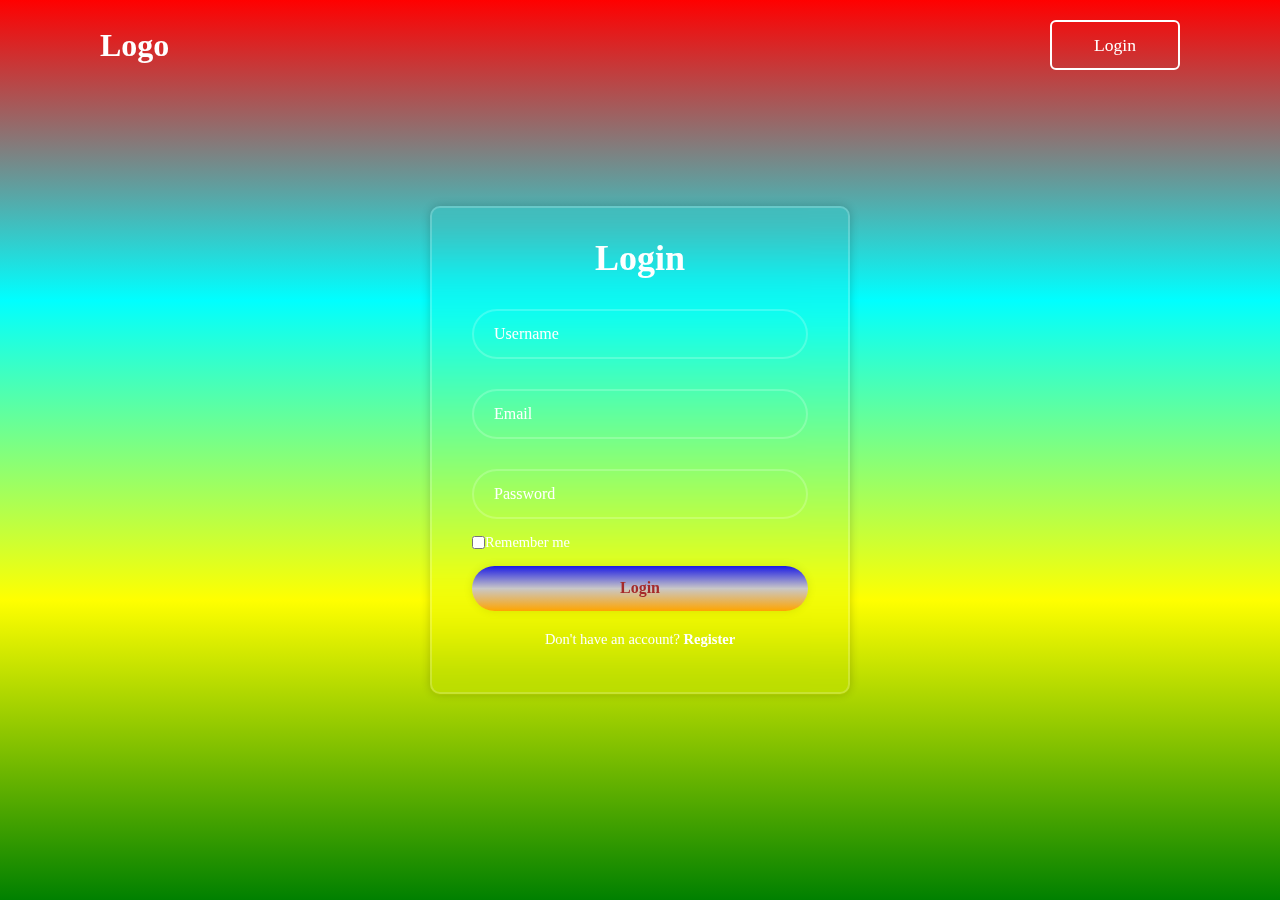
==== pages/register.html @ 053a891a "project" ====
<!DOCTYPE html>
<html lang="en">

<head>
    <meta charset="UTF-8" />
    <meta name="viewport" content="width=device-width, initial-scale=1.0" />
    <!-- <link rel="stylesheet" href="https://fontawesome.com/icons/envelope?f=classic&s=regular"> -->
    <link rel="stylesheet" href="../styles/normalize.css">
    <link rel="stylesheet" href="../styles/register.css">
    <title>5-oy 11-dars</title>
</head>

<body>
    <header>
        <h2 class="logo">Logo</h2>
        <nav class="nav">
            <!-- <a href="#">Home</a> -->
            <!-- <a href="#">About</a>, -->
            <!-- <a href="#">Services</a> -->
            <!-- <a href="#">Contact</a> -->
            <button class="btnlogin-popup">Login</button>
        </nav>
    </header>

    <div class="wrapper">
        <form class="form">
            <h1>Login</h1>
            <div class="input-box">
                <input id="usurname" type="text" placeholder="Username" required />
                <i class="bx bxs-user"></i>
            </div>

            <div class="input-box">
                <input id="email" type="email" placeholder="Email " required />
                <i class="bx bxs-user"></i>
            </div>

            <div class="input-box">
                <input id="password" type="password" placeholder="Password" required />
                <i class="bx bxs-lock-alt"></i>
            </div>

            <div class="remember-forgot">
                <label><input type="checkbox" />
                    <p>Remember me</p>
                </label>
            </div>

            <button type="submit" class="btn">Login</button>

            <div class="register-link">
                <p>Don't have an account? <a href="#">Register</a></p>
            </div>
        </form>
    </div>


    <script type="module" src="../js/index.js"></script>
</body>

</html>
---- styles/register.css ----
* {
  margin: 0;
  padding: 0;
  box-sizing: border-box;
}

body {
  display: flex;
  justify-content: center;
  align-items: center;
  min-height: 100vh;
  background-image: linear-gradient(red, aqua, yellow, green);
  background-size: cover;
  background-position: center;
}

header {
  position: fixed;
  top: 0;
  left: 0;
  width: 100%;
  padding: 20px 100px;
  display: flex;
  justify-content: space-between;
  align-items: center;
  z-index: 99;
}

.logo {
  font-size: 2em;
  color: #fff;
  user-select: none;
  cursor: pointer;
}

.nav a {
  position: relative;
  font-size: 1.1em;
  color: #fff;
  text-decoration: none;
  font-weight: 500;
  margin-left: 40px;
}

.nav a:hover {
  text-decoration: underline;
}

.nav a ::after {
  content: "";
  position: absolute;
  left: 0;
  bottom: -6px;
  width: 100%;
  height: 3px;
  background: #fff;
  border-radius: 5px;
  transform-origin: right;
  transform: scaleX(0);
  transition: transform 0.5s;
}

.nav a :hover::after {
  transform-origin: left;
  transform: scaleX(1);
}
.nav .btnlogin-popup {
  width: 130px;
  height: 50px;
  background: transparent;
  border: 2px solid #fff;
  outline: none;
  border-radius: 6px;
  cursor: pointer;
  font-size: 1.1em;
  color: #fff;
  font-weight: 500;
  margin-left: 40px;
  transition: 0.5s;
}

.nav .btnlogin-popup:hover {
  background: #fff;
  color: #162938;
}

.wrapper {
  width: 420px;
  background: transparent;
  border: 2px solid rgba(255, 255, 255, 0.2);
  backdrop-filter: blur(20px);
  box-shadow: 0 0 10px rgba(0, 0, 0, 0.2);
  color: #ffffff;
  border-radius: 10px;
  padding: 30px 40px;
}

.wrapper h1 {
  font-size: 36px;
  text-align: center;
}

.wrapper .input-box {
  position: relative;
  width: 100%;
  height: 50px;
  margin: 30px 0;
}

.input-box input {
  width: 100%;
  height: 100%;
  background: transparent;
  border: none;
  outline: none;
  border: 2px solid rgba(255, 255, 255, 0.2);
  border-radius: 40px;
  font-size: 16px;
  color: #ffffff;
  padding: 20px 45px 20px 20px;
}

.input-box input::placeholder {
  color: #fff;
}

.input-box i {
  position: absolute;
  right: 20px;
  top: 50%;
  transform: translateY(-50%);
  font-size: 20px;
}

.wrapper .remember-forgot {
  display: flex;
  justify-content: space-between;
  font-size: 14.5px;
  margin: -15px 0 15px;
}

.remember-forgot label {
  display: flex;
  align-items: center;
}

.input-box label input {
  accent-color: #fff;
  margin-right: 3px;
}

.remember-forgot a {
  color: #fff;
  text-decoration: none;
}

.remember-forgot a:hover {
  text-decoration: underline;
}

.wrapper .btn {
  width: 100%;
  height: 45px;
  background: linear-gradient(rgb(27, 27, 228), rgb(201, 199, 199), orange);
  border: none;
  outline: none;
  border-radius: 40px;
  box-shadow: 0 0 10px rgba(0, 0, 0, 0.1);
  cursor: pointer;
  font-size: 16px;
  color: brown;
  font-weight: 600;
}

.wrapper .register-link {
  font-size: 14.5px;
  text-align: center;
  margin: 20px 0 15px;
}

.register-link p a {
  color: #fff;
  text-decoration: none;
  font-weight: 600;
}

.register-link p a:hover {
  text-decoration: underline;
}
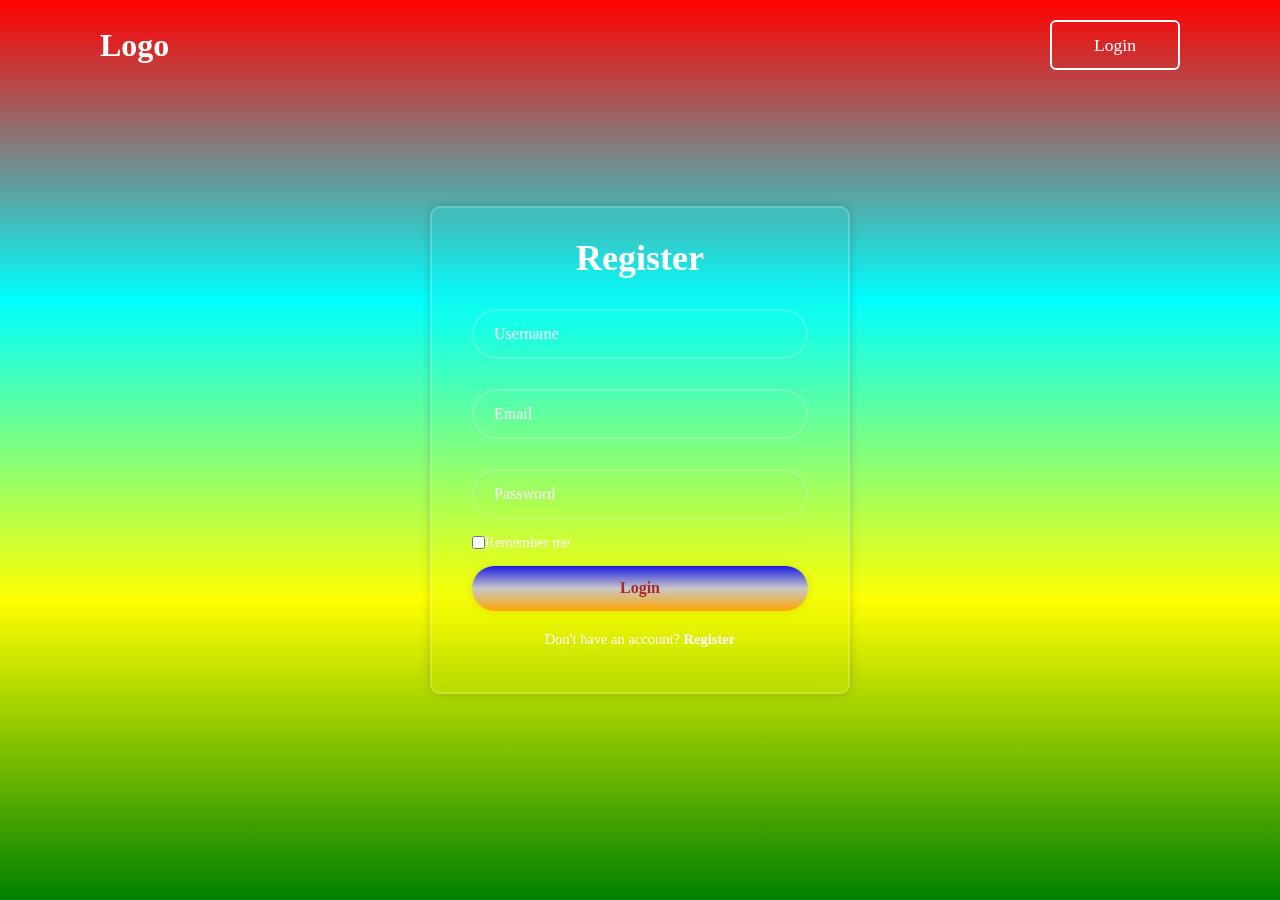
==== commit 0ab6e426: "changed" ====
--- a/pages/register.html
+++ b/pages/register.html
@@ -24,7 +24,7 @@
 
     <div class="wrapper">
         <form class="form">
-            <h1>Login</h1>
+            <h1>Register</h1>
             <div class="input-box">
                 <input id="usurname" type="text" placeholder="Username" required />
                 <i class="bx bxs-user"></i>
@@ -55,7 +55,7 @@
     </div>
 
 
-    <script type="module" src="../js/index.js"></script>
+    <script type="module" src="../js/register.js"></script>
 </body>
 
 </html>